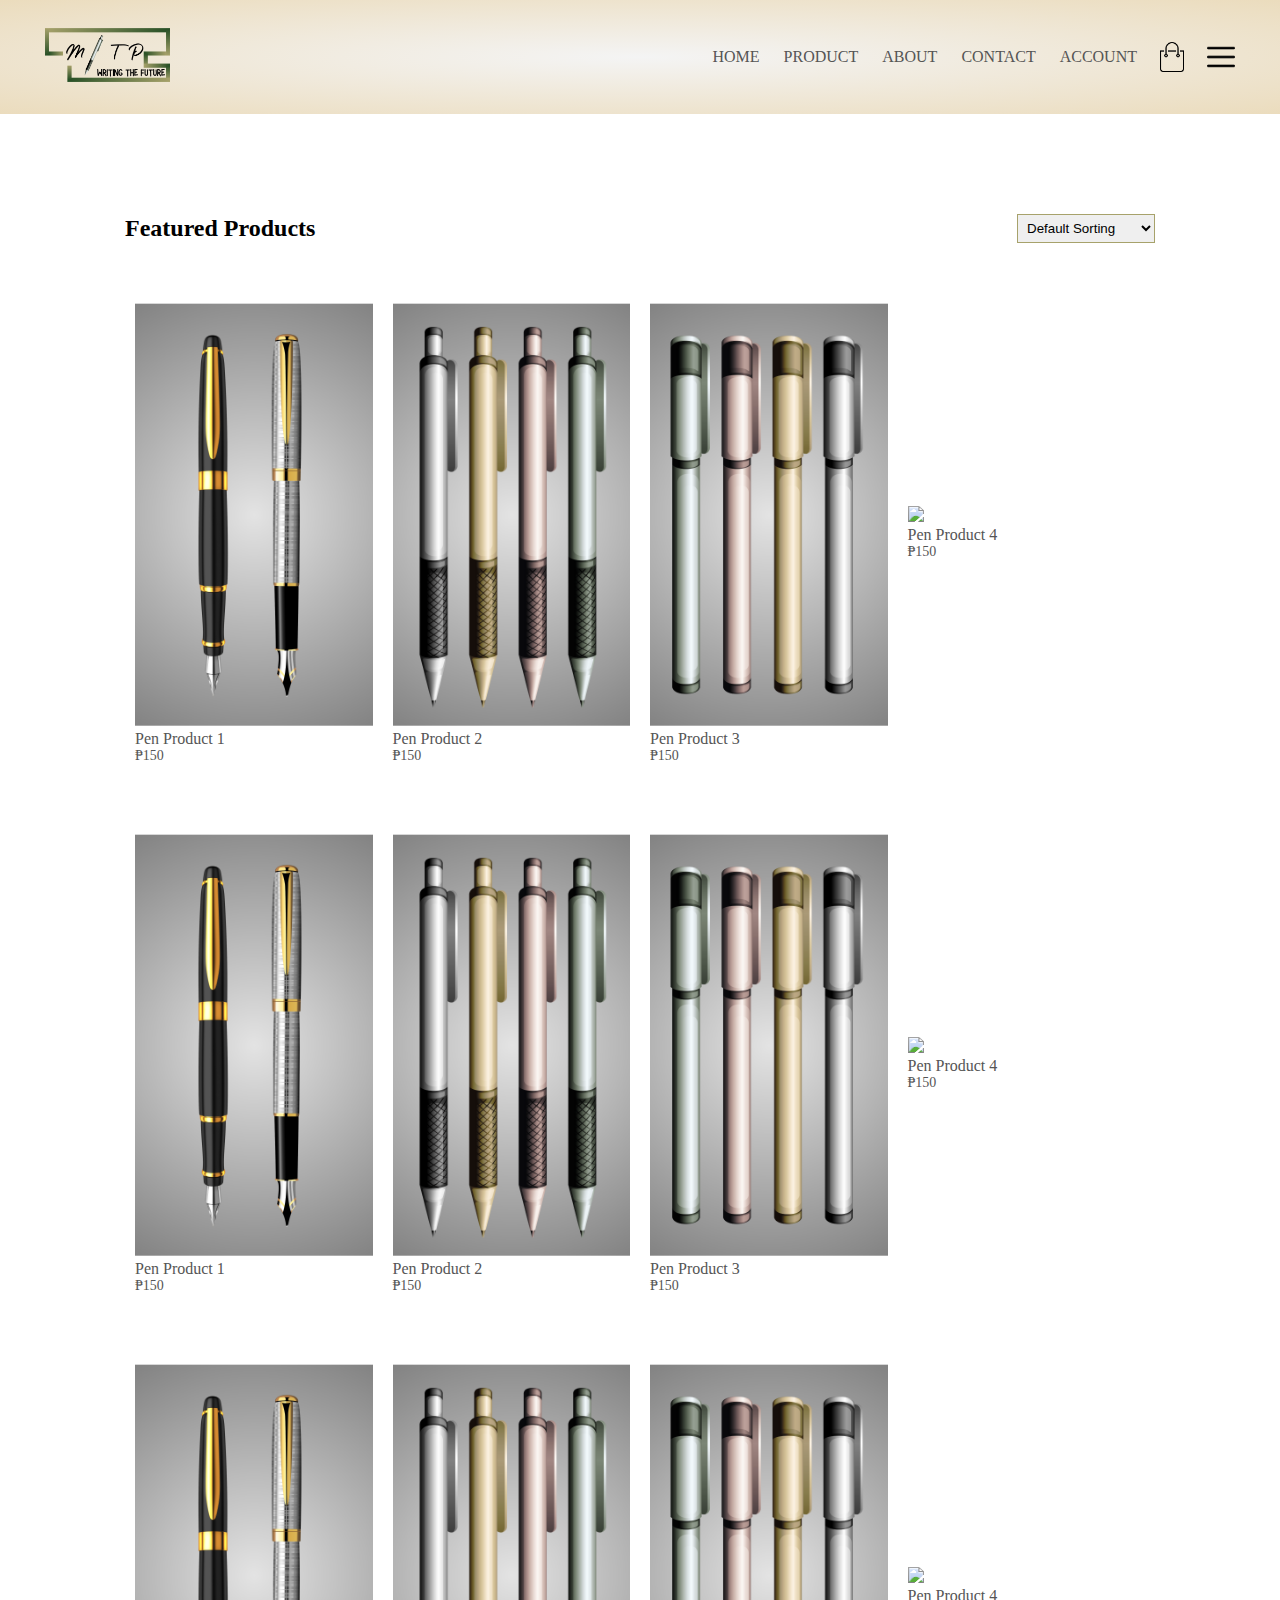
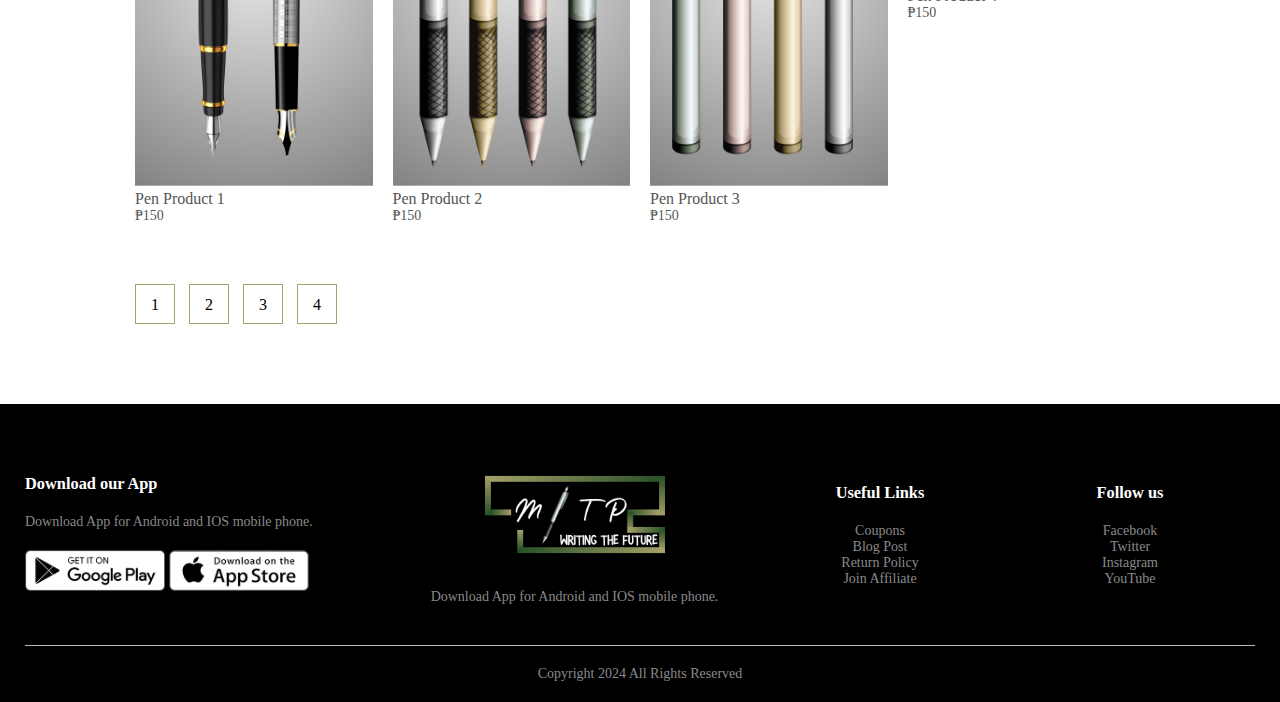
==== product.html @ a69a7bbe "Add files via upload" ====
<!DOCTYPE html>
<html lang="en">
<head>
    <meta charset="UTF-8">
    <meta name="viewport" content="width=device-width, initial-scale=1.0">
    <title>All Products - mitp.pen</title>
    <link rel="stylesheet" href="style.css">
</head>
<body>
    <div class="header">
        <div class="container">
            <div class="navbar">
                <div class="logo">
                    <img src="img/logo2.png" width="125px">
                </div>
                <nav>
                    <ul id="MenuItems">
                        <li><a href="index.html">HOME</a></li>
                        <li><a href="product.html">PRODUCT</a></li>
                        <li><a href="">ABOUT</a></li>
                        <li><a href="">CONTACT</a></li>
                        <li><a href="">ACCOUNT</a></li>
                    </ul>
                </nav>
                <img src="img/cart.png" width="30px" height="30px">
                <img src="img/menu.png" class="menu-icon" 
                onclick="menutoggle()">
            </div>
        </div>
    </div>

<div class="small-container">
    <div class="row row-2">
        <h2>Featured Products</h2>
        <select>
            <option>Default Sorting</option>
            <option>Sort by Price</option>
            <option>Sort by Popularity</option>
            <option>Sort by Sale</option>
        </select>
    </div>
    
    <div class="row">
        <div class="col-4">
            <img src="img/Product1.png">
            <h4>Pen Product 1</h4>
            <p>₱150</p>
        </div>
        <div class="col-4">
            <img src="img/Product2.png">
            <h4>Pen Product 2</h4>
            <p>₱150</p>
        </div>
        <div class="col-4">
            <img src="img/Product3.png">
            <h4>Pen Product 3</h4>
            <p>₱150</p>
        </div>
        <div class="col-4">
            <img src="img/Product4.png">
            <h4>Pen Product 4</h4>
            <p>₱150</p>
        </div>
        <div class="col-4">
            <img src="img/Product1.png">
            <h4>Pen Product 1</h4>
            <p>₱150</p>
        </div>
        <div class="col-4">
            <img src="img/Product2.png">
            <h4>Pen Product 2</h4>
            <p>₱150</p>
        </div>
        <div class="col-4">
            <img src="img/Product3.png">
            <h4>Pen Product 3</h4>
            <p>₱150</p>
        </div>
        <div class="col-4">
            <img src="img/Product4.png">
            <h4>Pen Product 4</h4>
            <p>₱150</p>
        </div>
        <div class="col-4">
            <img src="img/Product1.png">
            <h4>Pen Product 1</h4>
            <p>₱150</p>
        </div>
        <div class="col-4">
            <img src="img/Product2.png">
            <h4>Pen Product 2</h4>
            <p>₱150</p>
        </div>
        <div class="col-4">
            <img src="img/Product3.png">
            <h4>Pen Product 3</h4>
            <p>₱150</p>
        </div>
        <div class="col-4">
            <img src="img/Product4.png">
            <h4>Pen Product 4</h4>
            <p>₱150</p>
        </div>
    </div>
    <div class="page-btn">
        <span>1</span>
        <span>2</span>
        <span>3</span>
        <span>4</span>
    </div>
</div>
</div>

<div class="footer">
    <div class="container">
        <div class="row">
            <div class="footer-col-1">
                    <h3>Download our App</h3>
                    <p>Download App for Android and IOS mobile phone.</p>
                    <div class="app-logo">
                        <img src="img/play-store.png">
                        <img src="img/app-store.png">
                    </div>
            </div>
            <div class="footer-col-2">
                <img src="img/logo3.png">
                <p>Download App for Android and IOS mobile phone.</p>
            </div>
            <div class="footer-col-3">
                <h3>Useful Links</h3>
                <ul>
                    <li>Coupons</li>
                    <li>Blog Post</li>
                    <li>Return Policy</li>
                    <li>Join Affiliate</li>
                </ul>
            </div>
            <div class="footer-col-4">
                <h3>Follow us</h3>
                <ul>
                    <li>Facebook</li>
                    <li>Twitter</li>
                    <li>Instagram</li>
                    <li>YouTube</li>
                </ul>
            </div>
            </div>
            <hr>
            <p class="copyright">Copyright 2024 All Rights Reserved</p>
        </div>
    </div>
</div>

<script>
    var MenuItems = document.getElementById("MenuItems");

    MenuItems.style.maxHeight = "0px"

    function menutoggle(){
        if(MenuItems.style.maxHeight == "0px")
        {
            MenuItems.style.maxHeight = "200px"
        }
        else
        {
            MenuItems.style.maxHeight = "0px"
        }
    }
</script>
</body>
</html>
---- style.css ----
*{
    margin: 0;
    padding: 0;
    box-sizing: border-box;
}

.navbar{
    display: flex;
    align-items: center;
    padding: 20px;
}

nav{
    flex: 1;
    text-align: right;
}

nav ul{
    display: inline-block;
    list-style-type: none; 
}

nav ul li{
    display: inline-block;
    margin-right: 20px; 
}

nav ul li::after{
    content:'';
    width: 0;
    height: 2px;
    background: #a7a26b;
    display: block;
    margin: auto;
    transition:0.5s;
}

nav ul li:hover::after{
    width:100%;
}

a{
    text-decoration: none;
    color: #555;  
}

p{
    color: #555;
}

.container{
    max-width: 1300px;
    margin: auto;
    padding-left: 25px;
    padding-right: 25px;
}

.row{
    display: flex;
    align-items: center;
    flex-wrap: wrap;
    justify-content:space-evenly; 
}

.col-2{
    flex-basis: 50%;
    min-width: 300px;
}

.col-2 img{
    max-width: 100%;
    padding:50px 0;
}

.col-2 h1{
    font-size: 50px;
    line-height: 60px;
    margin: 25px 0;
}

.btn{
    display: inline-block;
    background: #a7a26b;
    color: #fff;
    padding: 8px 30px;
    margin: 30px 0;
    border-radius: 30px;
}

.btn:hover{
    background: #555;
}

.header{
    background: radial-gradient(#f4f4f4, #ebdcbd);
}
.header .row{
    margin-top: 70px;

}

.categories{
    margin: 70px;

}
.col-3{
    flex-basis: 30%;
    min-width: 250px;
    margin-bottom: 30px;

}
.col-3 img{
    width: 100%;
 
}

.small-container{
    max-width: 1080px;
    margin: auto;
    padding-left: 25px;
    padding-right: 25px;
}

.col-4{
    flex-basis: 25%;
    padding: 10px;
    min-width: 200px;
    margin-bottom: 50px;
    transition: transform 0.5s;
}

.col-4 img{
    width: 100%;

}

.title{
    text-align: center;
    margin: 0 auto 80px;
    position: relative;
    line-height: 60px;
    color: #555;
}

.title::after{
    content: '';
    background: #a7a26b;
    width: 80px;
    height: 5px;
    border-radius: 5px;
    position: absolute;
    bottom: 0;
    left: 50%;
    transform: translateX(-50%);

}

h4{
    color: #555;
    font-weight: normal;
}

.col-4 p{ 
    font-size: 14px;

}

.col-4:hover{
    transform: translateY(-5px);
}

.offer{
    background: radial-gradient(#f4f4f4, #ebdcbd);
    margin-top: 80px;
    padding: 30px 0;
}

.col-2 .offer img{
    padding: 50px;
}

small{
    color:#555;
}

.testimonial{
padding-top: 100px;
}

.testimonial .col-3{
    text-align: center;
    padding: 40px 20px;
    box-shadow: 0 0 20px 0px rgba(0,0,0,0.1);
    cursor: pointer;
    transition: transform 0.5s;
}

.testimonial .col-3 img{
    width: 50px;
    margin-top: 20px;
    border-radius: 50%;
}

.testimonial .col-3:hover{
    transform: translateY(-10px);
}

.col-3 p{
    font-size: 12px;
    margin: 12px 0;
    color: #777;
}

.testimonial .col-3 h3{
    font-weight: 600;
    color: #555;
    font-size: 16px;
}

.footer{
    background: #000;
    color: #8a8a8a;
    font-size: 14px;
    padding: 60px 0 20px;
}

.footer p{
    color: #8a8a8a;

}

.footer h3{
    color: #fff;
    margin-bottom: 20px;

}

.footer-col-1, .footer-col-2, .footer-col-3, .footer-col-4{
    min-width: 250px;
    margin-bottom: 20px;
}

.footer-col-1{
    flex-basis: 30%;
}

.footer-col-2{
    flex: 1;
    text-align: center;
}

.footer-col-2 img{
    width: 180px;
    margin-bottom: 20px;
}

.footer-col-3, .footer-col-4{
    flex-basis: 12%;
    text-align: center;

}
ul{
    list-style-type: none;
}

.app-logo{
    margin-top: 20px;
}

.app-logo img{
    width: 140px;
}

.footer hr{
    border: none;
    background: #b5b5b5;
    height: 1px;
    margin: 20px 0;
}

.copyright{
    text-align: center;
}

.menu-icon{
    width: 28px;
    margin-left: 20px;
}

.row-2{
    justify-content: space-between;
    margin: 100px auto 50px;
}

select{
    border: 1px solid #a7a26b;
    padding: 5px;
}

.page-btn{
margin: 0 auto 80px;

}

.page-btn span{
    display: inline-block;
    border: 1px solid #a7a26b;
    margin-left: 10px;
    width: 40px;
    height: 40px;
    text-align: center;
    line-height: 40px;
    cursor: pointer;
}

.page-btn span:hover{
    background: #a7a26b;
    color: #fff;
}





@media only screen and (max-width: 800px){
    nav ul{
        position: absolute;
        top: 70px;
        left: 0;
        background: #333;
        width: 100%;
    }

    nav ul li{
        display: block;
        margin-right: 50px;
        margin-top: 10px;
        margin-bottom: 10px;
    }

    nav ul li{
        color: #fff;
    }
    .menu-icon{
        display: block;
        cursor: pointer;
    }
}
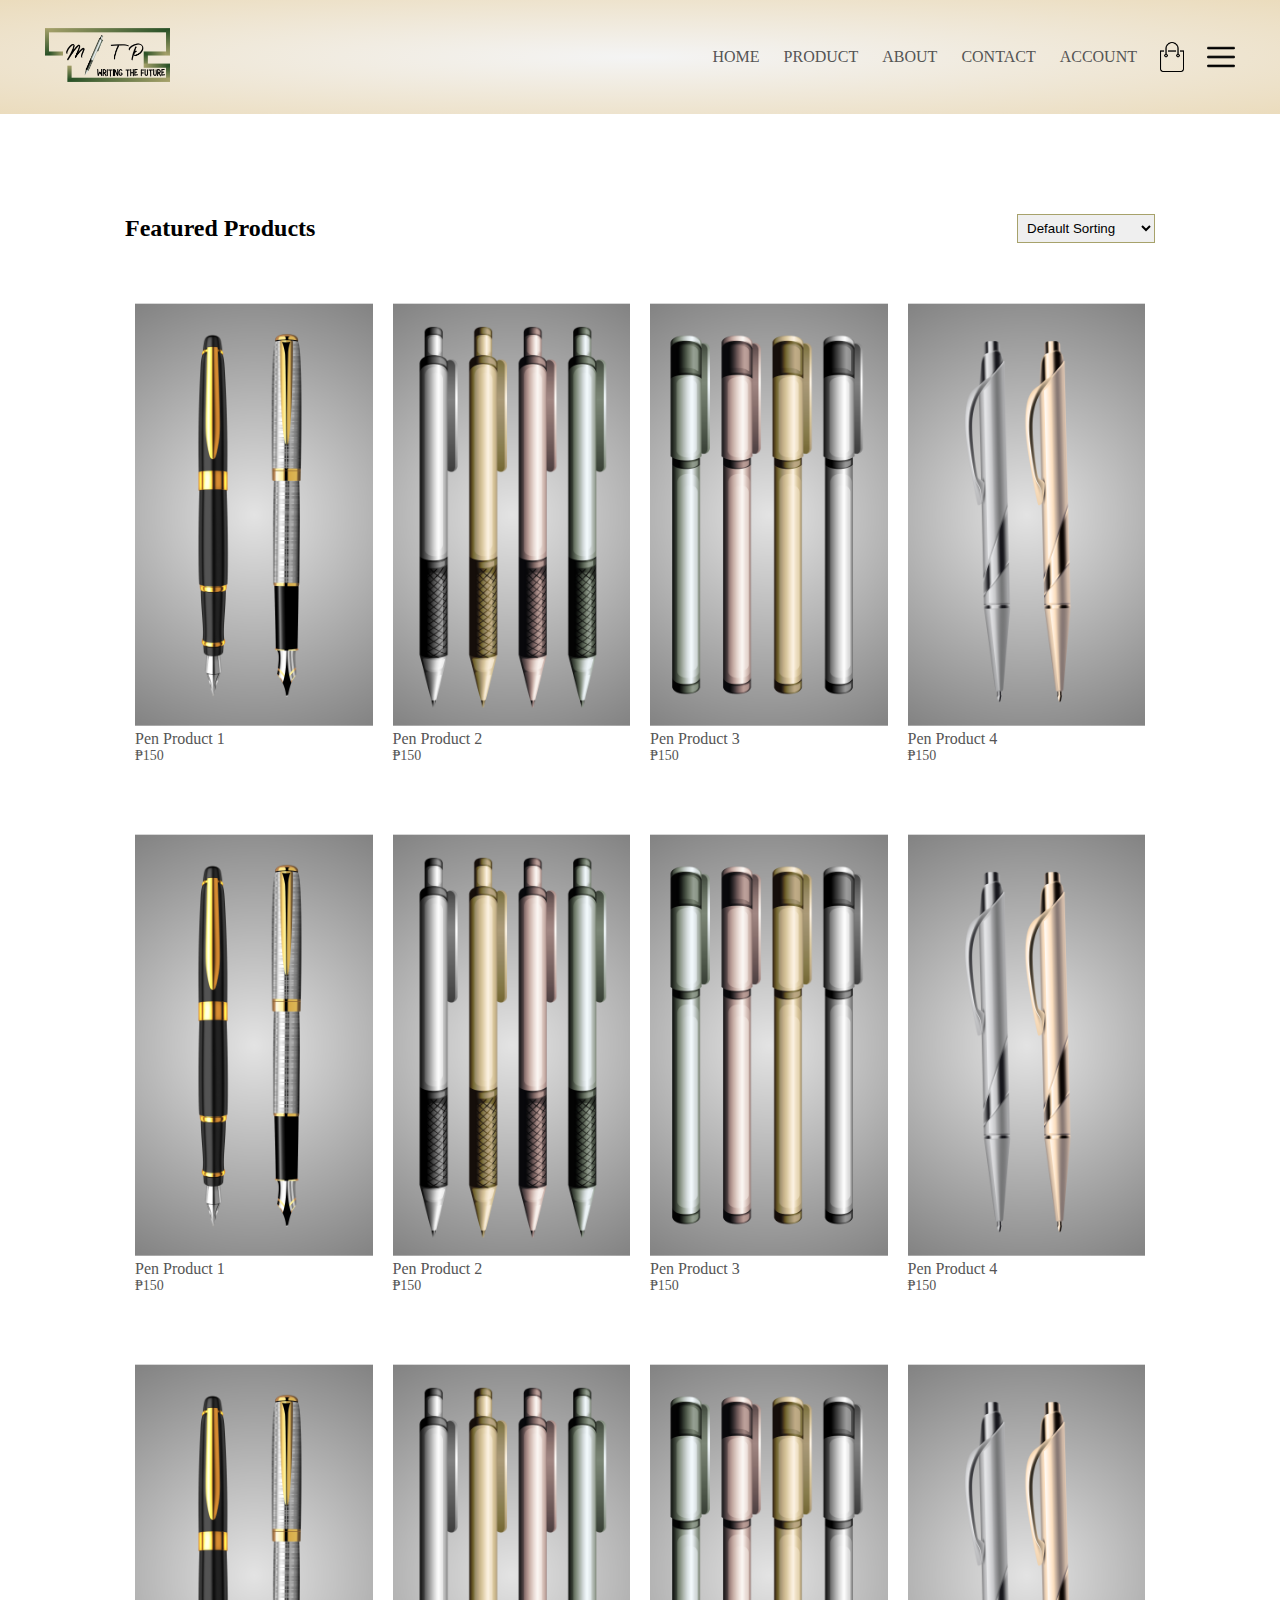
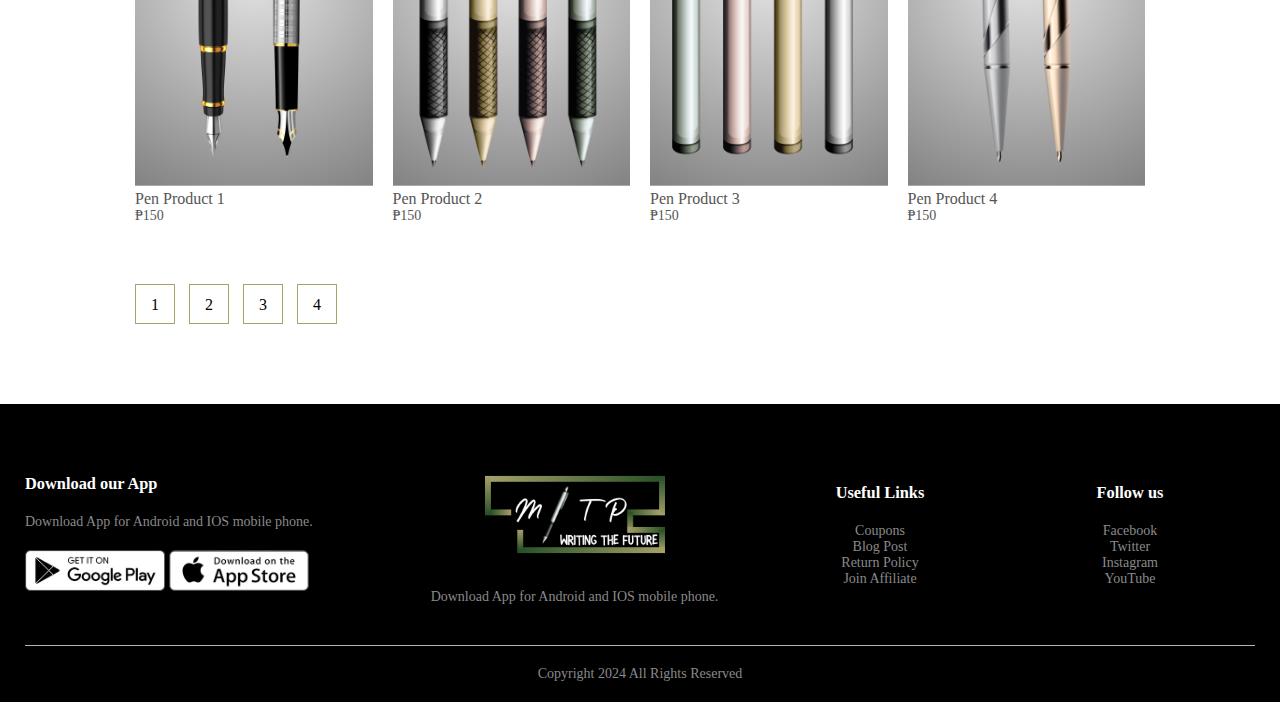
==== commit a567fdcb: "Update product.html" ====
--- a/product.html
+++ b/product.html
@@ -11,7 +11,7 @@
         <div class="container">
             <div class="navbar">
                 <div class="logo">
-                    <img src="img/logo2.png" width="125px">
+                    <a href="index.html"><img src="img/logo2.png" width="125px"></a>
                 </div>
                 <nav>
                     <ul id="MenuItems">
@@ -168,4 +168,4 @@
     }
 </script>
 </body>
-</html>+</html>
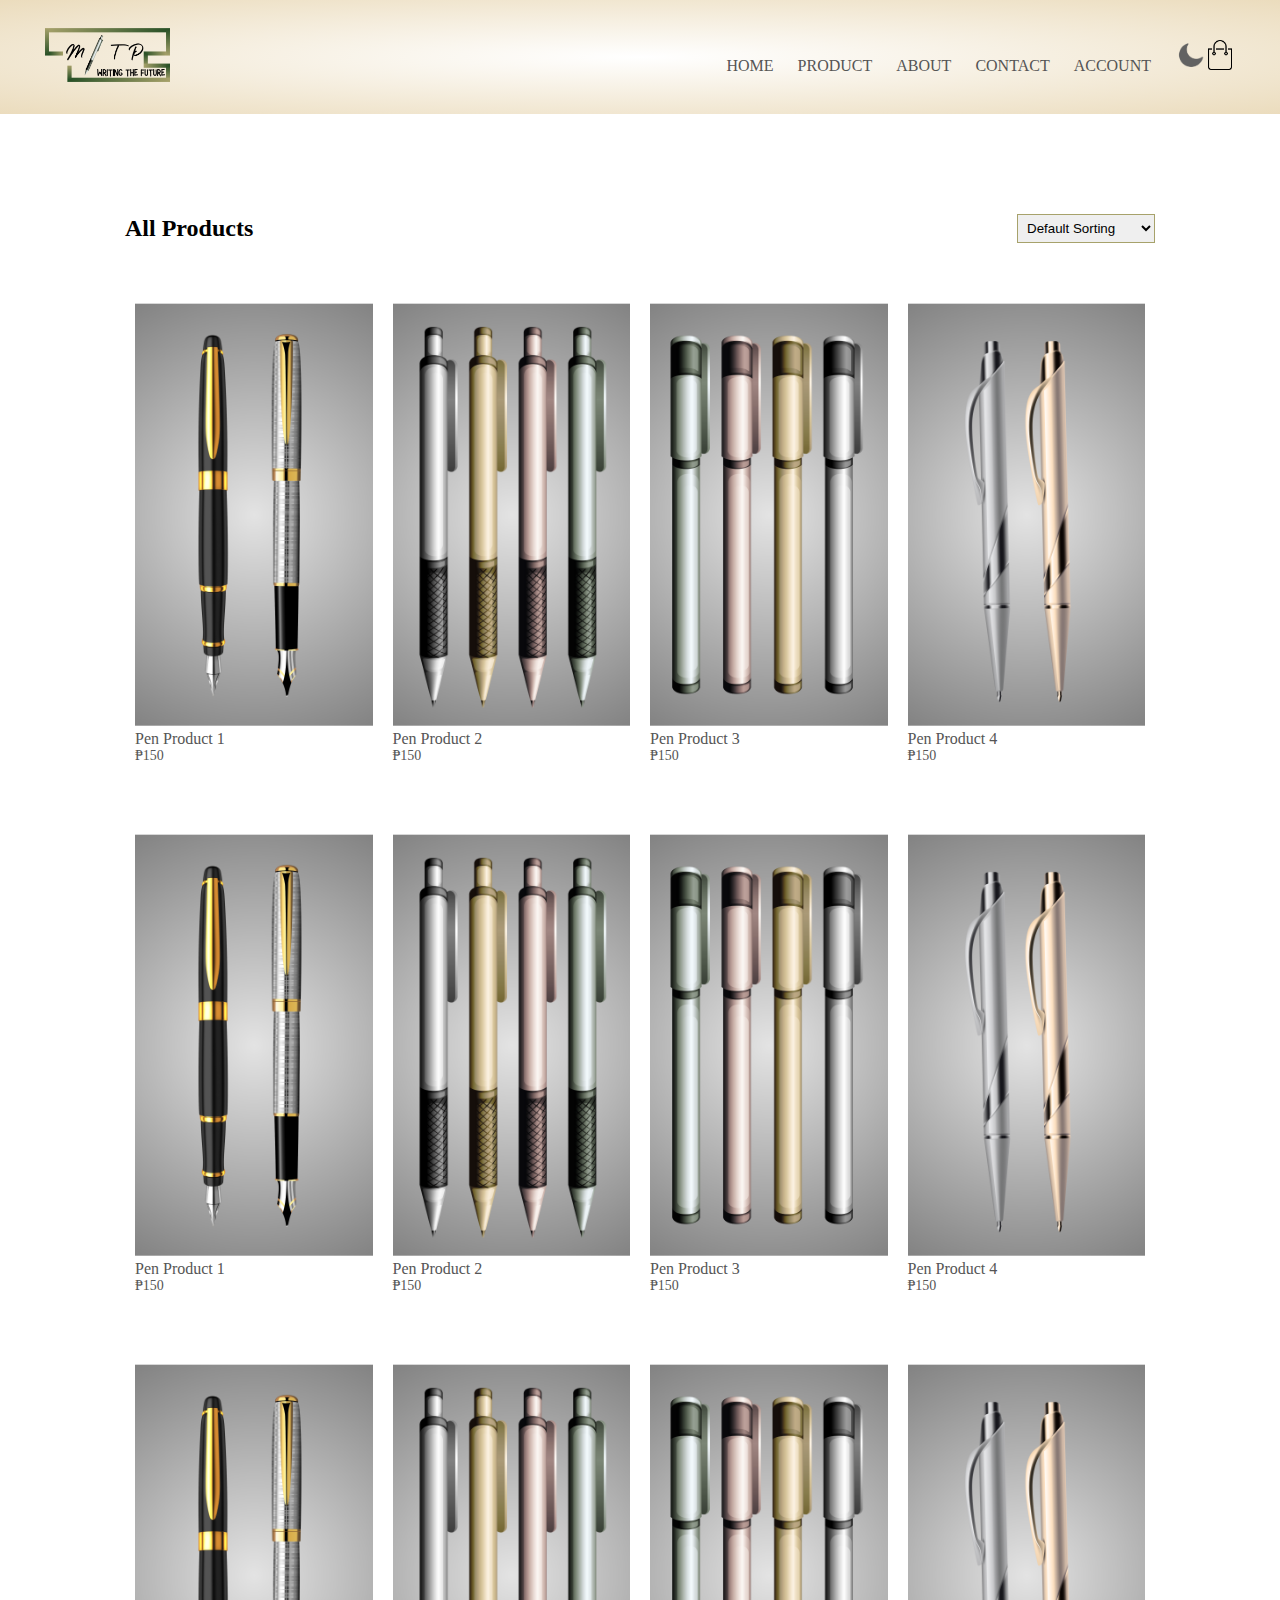
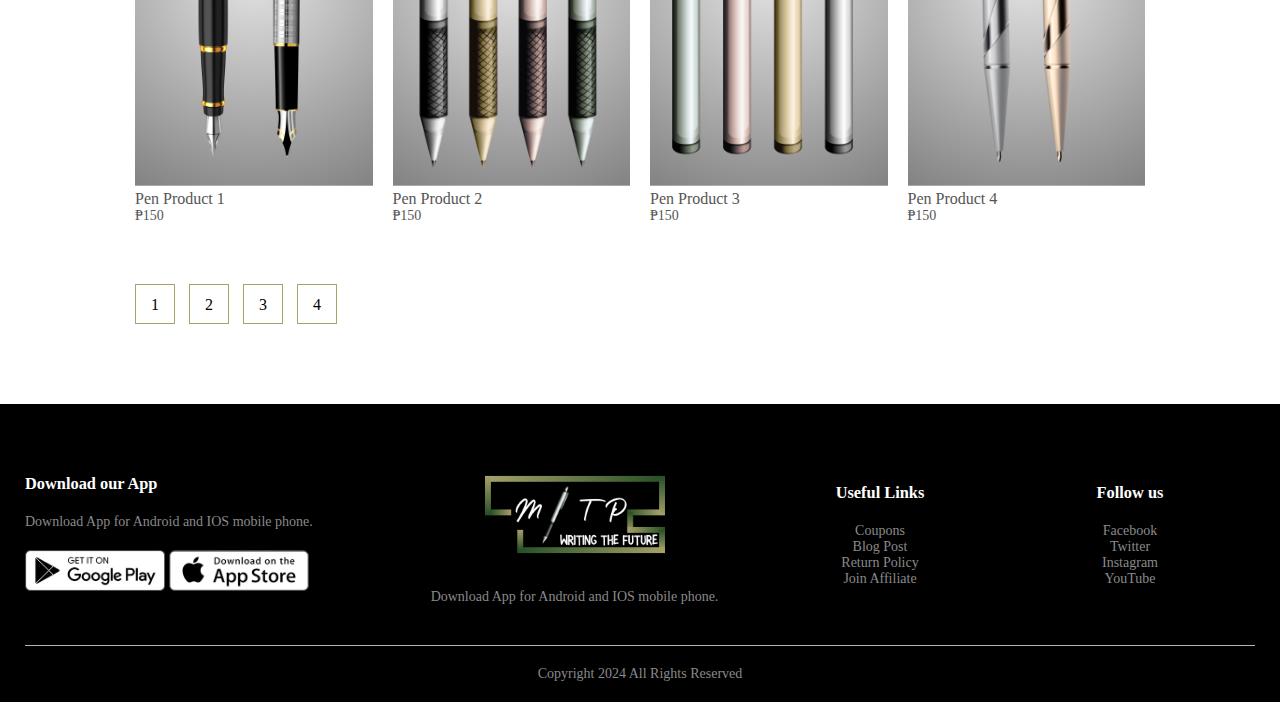
==== commit d0b374f5: "Add files via upload" ====
--- a/product.html
+++ b/product.html
@@ -11,7 +11,7 @@
         <div class="container">
             <div class="navbar">
                 <div class="logo">
-                    <a href="index.html"><img src="img/logo2.png" width="125px"></a>
+                    <a href="index.html"><img src="img/logo2.png" width="125px" alt="'pic"></a>
                 </div>
                 <nav>
                     <ul id="MenuItems">
@@ -19,11 +19,13 @@
                         <li><a href="product.html">PRODUCT</a></li>
                         <li><a href="">ABOUT</a></li>
                         <li><a href="">CONTACT</a></li>
-                        <li><a href="">ACCOUNT</a></li>
+                        <li><a href="account.html">ACCOUNT</a></li>
                     </ul>
+                    <img src="img/moon.png" id="mode" alt="pic">
+
                 </nav>
-                <img src="img/cart.png" width="30px" height="30px">
-                <img src="img/menu.png" class="menu-icon" 
+                <a href="cart.html"><img src="img/cart.png" width="30px" height="30px" alt="'pic"></a>
+                <img src="img/menu.png" class="menu-icon" alt="'pic"
                 onclick="menutoggle()">
             </div>
         </div>
@@ -31,7 +33,7 @@
 
 <div class="small-container">
     <div class="row row-2">
-        <h2>Featured Products</h2>
+        <h2>All Products</h2>
         <select>
             <option>Default Sorting</option>
             <option>Sort by Price</option>
@@ -42,62 +44,62 @@
     
     <div class="row">
         <div class="col-4">
-            <img src="img/Product1.png">
+            <a href="product-details.html"><img src="img/Product1.png" alt="'pic"></a>
             <h4>Pen Product 1</h4>
             <p>₱150</p>
         </div>
         <div class="col-4">
-            <img src="img/Product2.png">
+            <img src="img/Product2.png" alt="'pic">
             <h4>Pen Product 2</h4>
             <p>₱150</p>
         </div>
         <div class="col-4">
-            <img src="img/Product3.png">
+            <img src="img/Product3.png" alt="'pic">
             <h4>Pen Product 3</h4>
             <p>₱150</p>
         </div>
         <div class="col-4">
-            <img src="img/Product4.png">
+            <img src="img/Product4.png" alt="'pic">
             <h4>Pen Product 4</h4>
             <p>₱150</p>
         </div>
         <div class="col-4">
-            <img src="img/Product1.png">
+            <img src="img/Product1.png" alt="'pic">
             <h4>Pen Product 1</h4>
             <p>₱150</p>
         </div>
         <div class="col-4">
-            <img src="img/Product2.png">
+            <img src="img/Product2.png" alt="'pic">
             <h4>Pen Product 2</h4>
             <p>₱150</p>
         </div>
         <div class="col-4">
-            <img src="img/Product3.png">
+            <img src="img/Product3.png" alt="'pic">
             <h4>Pen Product 3</h4>
             <p>₱150</p>
         </div>
         <div class="col-4">
-            <img src="img/Product4.png">
+            <img src="img/Product4.png" alt="'pic">
             <h4>Pen Product 4</h4>
             <p>₱150</p>
         </div>
         <div class="col-4">
-            <img src="img/Product1.png">
+            <img src="img/Product1.png" alt="'pic">
             <h4>Pen Product 1</h4>
             <p>₱150</p>
         </div>
         <div class="col-4">
-            <img src="img/Product2.png">
+            <img src="img/Product2.png" alt="'pic">
             <h4>Pen Product 2</h4>
             <p>₱150</p>
         </div>
         <div class="col-4">
-            <img src="img/Product3.png">
+            <img src="img/Product3.png" alt="'pic">
             <h4>Pen Product 3</h4>
             <p>₱150</p>
         </div>
         <div class="col-4">
-            <img src="img/Product4.png">
+            <img src="img/Product4.png" alt="'pic">
             <h4>Pen Product 4</h4>
             <p>₱150</p>
         </div>
@@ -118,12 +120,12 @@
                     <h3>Download our App</h3>
                     <p>Download App for Android and IOS mobile phone.</p>
                     <div class="app-logo">
-                        <img src="img/play-store.png">
-                        <img src="img/app-store.png">
+                        <img src="img/play-store.png" alt="'pic">
+                        <img src="img/app-store.png" alt="'pic">
                     </div>
             </div>
             <div class="footer-col-2">
-                <img src="img/logo3.png">
+                <img src="img/logo3.png" alt="'pic">
                 <p>Download App for Android and IOS mobile phone.</p>
             </div>
             <div class="footer-col-3">
@@ -167,5 +169,17 @@
         }
     }
 </script>
+<script>
+    var mode = document.getElementById("mode");
+
+   mode.onclick = function(){
+        document.body.classList.toggle("dark-theme");
+            if(document.body.classList.contains("dark-theme")){
+                mode.src = "img/sun.png";
+            }else{
+                mode.src = "img/moon.png";
+            }
+        }
+</script>
 </body>
-</html>
+</html>--- a/style.css
+++ b/style.css
@@ -4,6 +4,47 @@
     box-sizing: border-box;
 }
 
+:root{
+    --primary-color: #a7a26b;
+    --secondary-color: #fff;
+    --tertiary-color: #555;
+
+    /* --primary-color: #a7a26b;
+    --secondary-color: #28282B;
+    --tertiary-color: #fff; */
+    
+}
+
+.dark-theme{
+    --primary-color: #a7a26b;
+    --secondary-color: #28282B;
+    --tertiary-color: #fff;
+    
+}
+
+::-webkit-scrollbar{
+    width: 15px;
+}
+
+::-webkit-scrollbar-track{
+    background: var(--secondary-color);
+}
+
+::-webkit-scrollbar-thumb{
+    background: var(--tertiary-color);
+}
+
+
+
+#mode{
+    width: 30px;
+    cursor: pointer;
+}
+
+body{
+    background-color: var(--secondary-color);
+}
+
 .navbar{
     display: flex;
     align-items: center;
@@ -29,7 +70,7 @@
     content:'';
     width: 0;
     height: 2px;
-    background: #a7a26b;
+    background: var(--primary-color);
     display: block;
     margin: auto;
     transition:0.5s;
@@ -41,11 +82,11 @@
 
 a{
     text-decoration: none;
-    color: #555;  
+    color: var(--tertiary-color);  
 }
 
 p{
-    color: #555;
+    color: var(--tertiary-color);
 }
 
 .container{
@@ -76,23 +117,26 @@
     font-size: 50px;
     line-height: 60px;
     margin: 25px 0;
+    color: var(--tertiary-color);
 }
 
 .btn{
     display: inline-block;
-    background: #a7a26b;
-    color: #fff;
+    background: var(--primary-color);
+    color: var(--secondary-color);
     padding: 8px 30px;
     margin: 30px 0;
     border-radius: 30px;
+    color: var(--secondary-color);
 }
 
 .btn:hover{
-    background: #555;
+    background: var(--tertiary-color);
 }
 
 .header{
-    background: radial-gradient(#f4f4f4, #ebdcbd);
+    background: radial-gradient(var(--secondary-color), #ebdcbd);
+
 }
 .header .row{
     margin-top: 70px;
@@ -101,7 +145,7 @@
 
 .categories{
     margin: 70px;
-
+    ;
 }
 .col-3{
     flex-basis: 30%;
@@ -139,12 +183,12 @@
     margin: 0 auto 80px;
     position: relative;
     line-height: 60px;
-    color: #555;
+    color: var(--tertiary-color);
 }
 
 .title::after{
     content: '';
-    background: #a7a26b;
+    background: var(--primary-color);
     width: 80px;
     height: 5px;
     border-radius: 5px;
@@ -156,7 +200,7 @@
 }
 
 h4{
-    color: #555;
+    color: var(--tertiary-color);
     font-weight: normal;
 }
 
@@ -170,7 +214,7 @@
 }
 
 .offer{
-    background: radial-gradient(#f4f4f4, #ebdcbd);
+    background: radial-gradient(var(--secondary-color), #ebdcbd);
     margin-top: 80px;
     padding: 30px 0;
 }
@@ -180,11 +224,12 @@
 }
 
 small{
-    color:#555;
+    color:var(--tertiary-color);
 }
 
 .testimonial{
-padding-top: 100px;
+    padding-top: 100px;
+
 }
 
 .testimonial .col-3{
@@ -193,6 +238,7 @@
     box-shadow: 0 0 20px 0px rgba(0,0,0,0.1);
     cursor: pointer;
     transition: transform 0.5s;
+    background-color: var(--secondary-color);
 }
 
 .testimonial .col-3 img{
@@ -211,9 +257,14 @@
     color: #777;
 }
 
+.testimonial .col-3 h2{
+    font-weight: 600;
+    color: var(--primary-color);
+}
+
 .testimonial .col-3 h3{
     font-weight: 600;
-    color: #555;
+    color: var(--tertiary-color);
     font-size: 16px;
 }
 
@@ -230,7 +281,7 @@
 }
 
 .footer h3{
-    color: #fff;
+    color: var(--secondary-color);
     margin-bottom: 20px;
 
 }
@@ -285,6 +336,7 @@
 .menu-icon{
     width: 28px;
     margin-left: 20px;
+    display: none;
 }
 
 .row-2{
@@ -293,18 +345,18 @@
 }
 
 select{
-    border: 1px solid #a7a26b;
+    border: 1px solid var(--primary-color);
     padding: 5px;
 }
 
 .page-btn{
-margin: 0 auto 80px;
+    margin: 0 auto 80px;
 
 }
 
 .page-btn span{
     display: inline-block;
-    border: 1px solid #a7a26b;
+    border: 1px solid var(--primary-color);
     margin-left: 10px;
     width: 40px;
     height: 40px;
@@ -314,12 +366,198 @@
 }
 
 .page-btn span:hover{
-    background: #a7a26b;
-    color: #fff;
-}
-
-
-
+    background: var(--primary-color);
+    color: var(--secondary-color);
+}
+
+.single-product{
+    margin-top: 80px;
+}
+
+.single-product .col-2 img{
+    padding: 0;
+}
+
+.single-product .col-2 {
+    padding: 20px;
+}
+
+.single-product h4{
+    margin: 20px 0;
+    font-size: 22px;
+    font-weight: bold;
+}
+
+.single-product select{
+    display: block;
+    padding: 10px;
+    margin-top: 20px;
+}
+
+.single-product input{
+    width: 50px;
+    height: 40px;
+    padding-left: 10px;
+    font-size: 20px;
+    margin-right: 10px;
+    border: 1px solid var(--primary-color);
+}
+
+input:focus{
+    outline: none;
+}
+
+.small-img-row{
+    display: flex;
+    justify-content: space-between;
+}
+
+.small-img-col{
+    flex-basis: 24%;
+    cursor: pointer;
+}
+
+.cart-page{
+    margin: 80px auto;
+}
+
+table{
+    width: 100%;
+    border-collapse: collapse;
+}
+
+.cart-info{
+    display: flex;
+    flex-wrap: wrap;
+}
+
+th{
+    text-align: left;
+    padding: 5px;
+    color: var(--secondary-color);
+    background: var(--primary-color);
+    font-weight: normal;
+
+}
+td{
+    padding: 10px 5px;
+}
+
+td input{
+    width: 40px;
+    height: 30px;
+    padding: 5px;
+}
+
+td a{
+    color: var(--primary-color);
+    font-size: 12px;
+
+}
+
+td img{
+    width: 80px;
+    height: 80px;
+    margin-right: 10px;
+}
+
+.total-price{
+    display: flex;
+    justify-content: flex-end;
+}
+
+.total-price table{
+    border-top: 3px solid var(--primary-color);
+    width: 100%;
+    max-width: 280px;
+}
+
+td:last-child{
+    text-align: right;
+}
+
+th:last-child{
+    text-align: right;
+}
+
+.account-page{
+    padding: 50px 0;
+    background: radial-gradient(var(--secondary-color), #ebdcbd);
+}
+
+.form-container{
+    background: var(--secondary-color);
+    width: 300px;
+    height: 400px;
+    position: relative;
+    text-align: center;
+    padding: 20px 0;
+    margin: auto;
+    box-shadow: 0 0 20px 0px rgba(0,0,0,0.1);
+    overflow: hidden;
+}
+
+.form-container span{
+    font-weight: bold;
+    padding: 0 10px;
+    color: var(--tertiary-color);
+    cursor: pointer;
+    width: 100px;
+    display: inline-block;
+}
+
+.form-btn{
+    display: inline-block;
+}
+
+.form-container form{
+    max-width: 300px;
+    padding: 0 20px;
+    position: absolute;
+    top: 130px;
+    transition: transform 1s;
+}
+
+form input{
+    width: 100%;
+    height: 30px;
+    margin: 10px 0;
+    padding: 0 10px;
+    border: 1px solid #ccc;
+}
+
+form .btn{
+    width: 100%;
+    border: none;
+    cursor: pointer;
+}
+
+form .btn:focus{
+    outline: none;
+}
+
+#LoginForm{
+    left: -300px;
+}
+
+#RegForm{
+    left: 0;
+}
+
+form a{
+    font-size: 12px;
+}
+
+#Indicator{
+    width: 100px;
+    border: none;
+    background: var(--primary-color);
+    height: 3px;
+    margin-top: 8px;
+    transform: translateX(100px);
+    transition: transform 1s;
+
+}
 
 
 @media only screen and (max-width: 800px){
@@ -329,6 +567,8 @@
         left: 0;
         background: #333;
         width: 100%;
+        overflow: hidden;
+        transition: max-height 0.5s;
     }
 
     nav ul li{
@@ -338,11 +578,34 @@
         margin-bottom: 10px;
     }
 
-    nav ul li{
-        color: #fff;
+    nav ul li a{
+        color: var(--secondary-color);
     }
     .menu-icon{
         display: block;
         cursor: pointer;
     }
 }
+
+@media only screen and (max-width: 600px){
+    .row{
+        text-align: center;
+    }
+    .col-2, .col-3, .col-4{
+        flex-basis: 100%;
+    }
+    .single-product .row{
+        text-align: left;
+    }
+
+    .single-product .col-2{
+        padding: 20px 0;
+    }
+    .single-product h1{
+        font-size: 26px;
+        line-height: 32px;
+    }
+    .cart-info p{
+        display: none;
+    }
+}